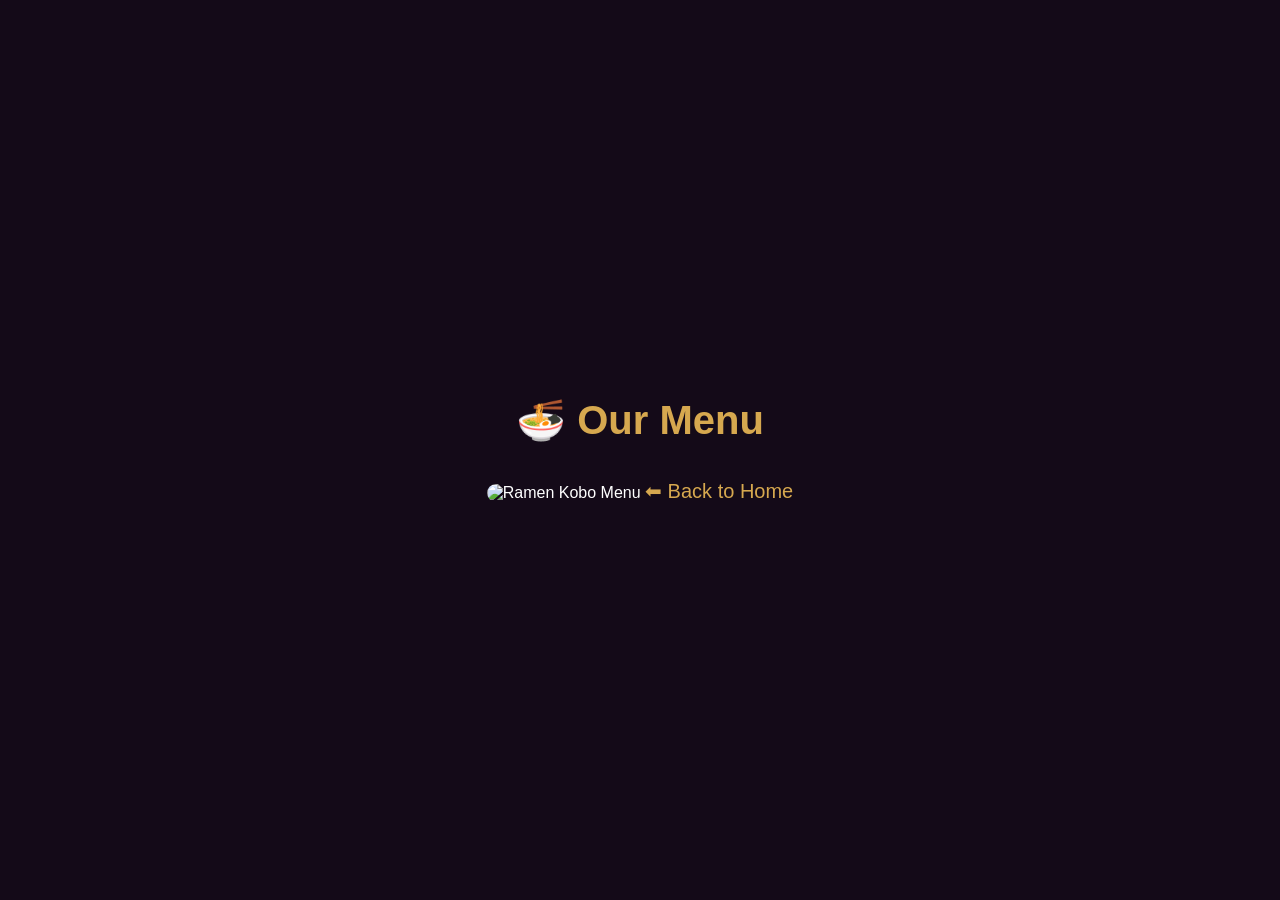
==== menu.html @ a014bf31 "First upload" ====
<!DOCTYPE html>
<html lang="en">
<head>
<meta charset="UTF-8">
<meta name="viewport" content="width=device-width, initial-scale=1.0">

<title>Ramen Kobo Menu</title>

<link rel="stylesheet" href="style.css">

<style>

.menu{
    width:100%;
    border-radius:20px;
}

.back{
    display:inline-block;
    margin-top:25px;
    color:#D6A84F;
    text-decoration:none;
    font-size:20px;
}

</style>

</head>

<body>

<div class="container">

<h1>🍜 Our Menu</h1>

<img src="images/menu.png" class="menu" alt="Ramen Kobo Menu">

<a href="index.html" class="back">⬅ Back to Home</a>

</div>

</body>
</html>
---- style.css ----
*{
    margin:0;
    padding:0;
    box-sizing:border-box;
}

body{
    background:#140A18;
    color:white;
    font-family:Arial,sans-serif;

    display:flex;
    justify-content:center;
    align-items:center;

    min-height:100vh;
}

.container{
    width:90%;
    max-width:450px;
    text-align:center;
}

.banner{
    width:100%;
    border-radius:20px;
    margin-bottom:25px;
    box-shadow:0 0 30px rgba(214,168,79,.35);
}

h1{
    color:#D6A84F;
    font-size:40px;
    margin-bottom:10px;
}

p{
    color:#ddd;
    font-size:20px;
    margin-bottom:35px;
}

.btn{
    display:block;

    width:100%;

    background:#D6A84F;
    color:#140A18;

    text-decoration:none;

    padding:18px;

    margin-bottom:15px;

    border-radius:50px;

    font-size:20px;
    font-weight:bold;

    transition:.3s;
}

.btn:hover{
    transform:scale(1.04);
}
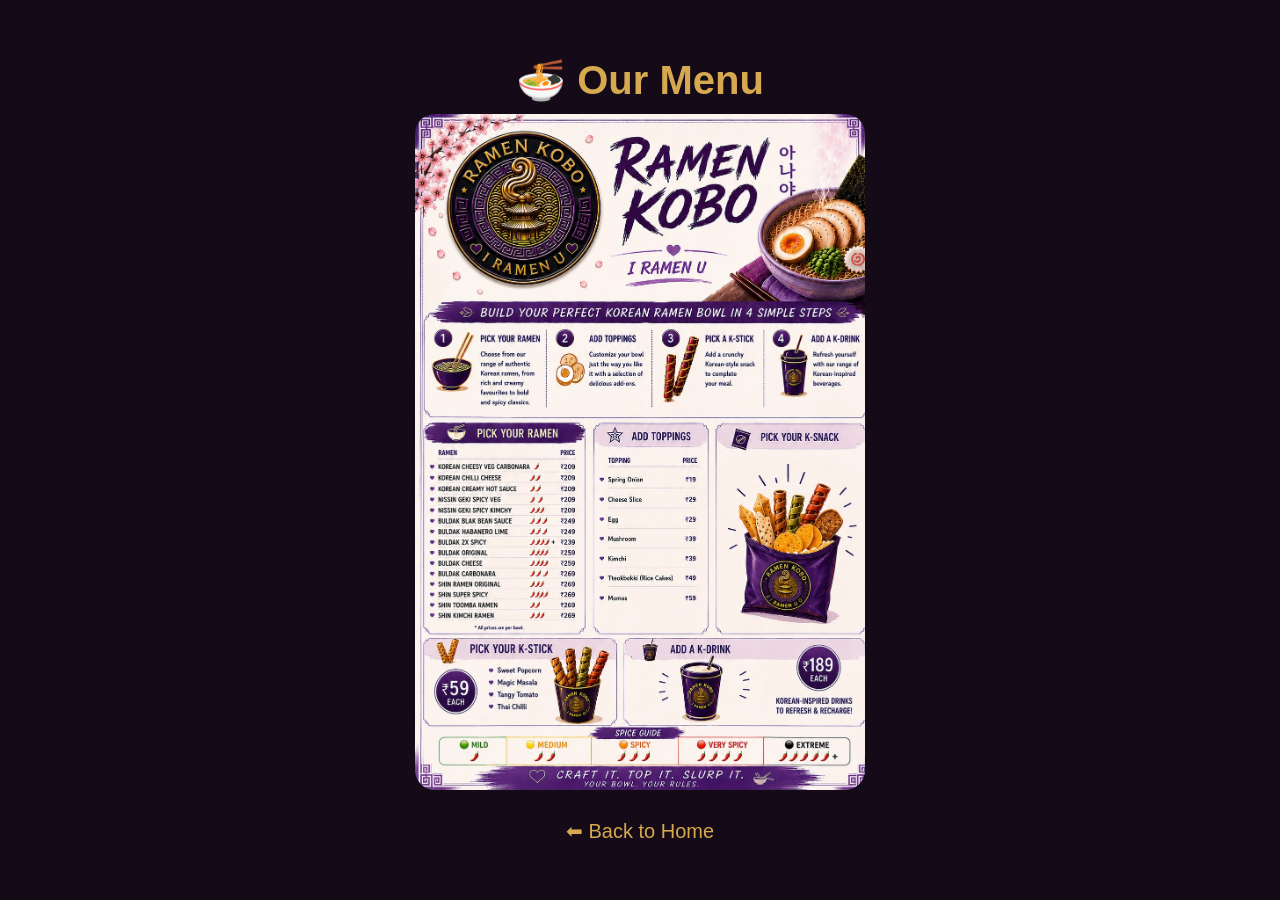
==== commit 618b48ee: "Add files via upload" ====
--- a/menu.html
+++ b/menu.html
@@ -33,7 +33,7 @@
 
 <h1>🍜 Our Menu</h1>
 
-<img src="images/menu.png" class="menu" alt="Ramen Kobo Menu">
+<img src="menu.png" class="menu" alt="Ramen Kobo Menu">
 
 <a href="index.html" class="back">⬅ Back to Home</a>
 
